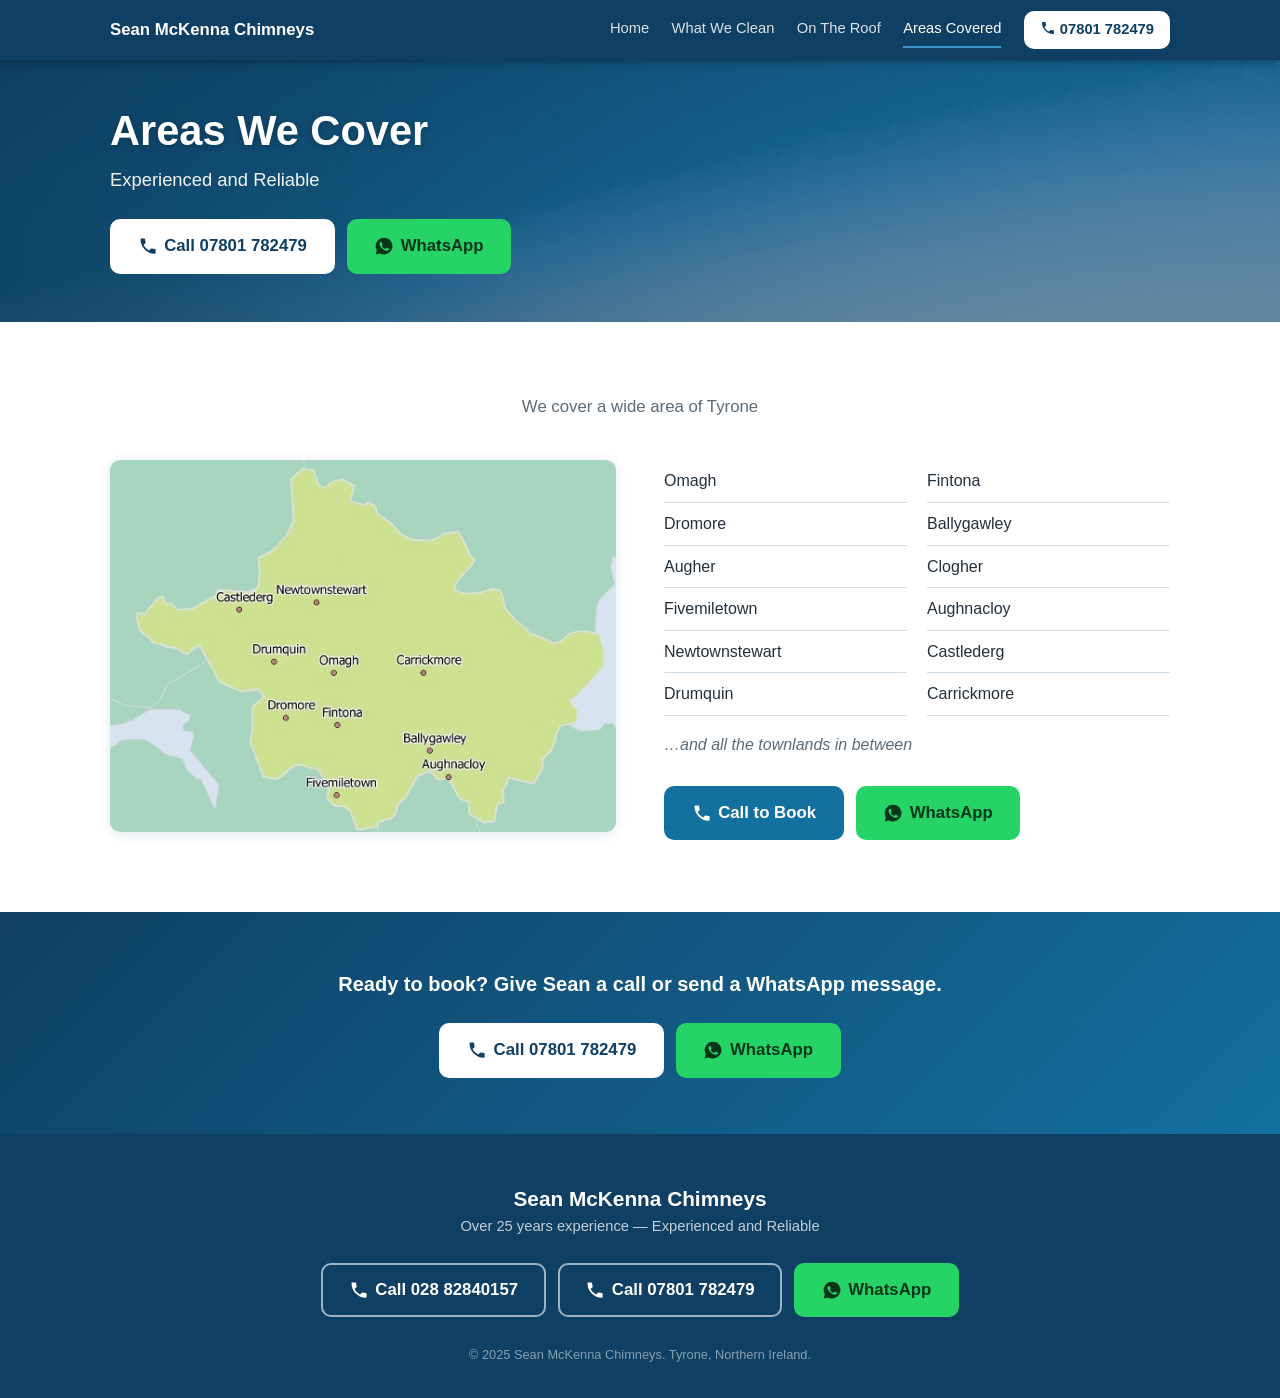
==== areasCovered.html @ 4c1b2ec4 "Redesign all pages in original blue scheme with mobile tap-to-call bar Co-Authored-By: Claude Sonnet" ====
<!DOCTYPE html>
<html lang="en">
<head>
  <meta charset="UTF-8">
  <meta name="viewport" content="width=device-width, initial-scale=1.0">
  <meta name="description" content="Chimney cleaning in Omagh, Fintona, Dromore, Ballygawley, Augher, Clogher and across Tyrone. Call 07801782479.">
  <title>Areas Covered | Sean McKenna Chimneys</title>

  <!-- GA4 — replace G-XXXXXXXXXX with your Measurement ID from analytics.google.com -->
  <script async src="https://www.googletagmanager.com/gtag/js?id=G-XXXXXXXXXX"></script>
  <script>
    window.dataLayer = window.dataLayer || [];
    function gtag(){dataLayer.push(arguments);}
    gtag('js', new Date());
    gtag('config', 'G-XXXXXXXXXX');
  </script>

  <link rel="stylesheet" href="css/style.css">
</head>
<body>

  <header class="site-header">
    <div class="container header-inner">
      <a class="brand" href="index.html">Sean McKenna Chimneys</a>
      <button class="nav-toggle" aria-label="Toggle navigation" aria-expanded="false" aria-controls="site-nav">
        <span></span><span></span><span></span>
      </button>
      <nav class="site-nav" id="site-nav" aria-label="Main navigation">
        <a href="index.html">Home</a>
        <a href="whatweclean.html">What We Clean</a>
        <a href="ontheroof.html">On The Roof</a>
        <a href="areasCovered.html" aria-current="page">Areas Covered</a>
        <a href="tel:07801782479" class="nav-cta"><svg width="16" height="16" style="vertical-align:-2px;fill:currentColor" viewBox="0 0 24 24" aria-hidden="true"><path d="M6.6 10.8a15.1 15.1 0 0 0 6.6 6.6l2.2-2.2a1 1 0 0 1 1-.25c1.1.37 2.3.57 3.6.57a1 1 0 0 1 1 1V20a1 1 0 0 1-1 1A17 17 0 0 1 3 4a1 1 0 0 1 1-1h3.5a1 1 0 0 1 1 1c0 1.25.2 2.45.57 3.58a1 1 0 0 1-.25 1z"/></svg> 07801 782479</a>
      </nav>
    </div>
  </header>

  <section class="hero page-hero">
    <div class="container hero-inner">
      <div>
        <h1>Areas We Cover</h1>
        <p class="hero-sub">Experienced and Reliable</p>
        <div class="cta-group"><a href="tel:07801782479" class="btn btn-call"><svg viewBox="0 0 24 24" aria-hidden="true"><path d="M6.6 10.8a15.1 15.1 0 0 0 6.6 6.6l2.2-2.2a1 1 0 0 1 1-.25c1.1.37 2.3.57 3.6.57a1 1 0 0 1 1 1V20a1 1 0 0 1-1 1A17 17 0 0 1 3 4a1 1 0 0 1 1-1h3.5a1 1 0 0 1 1 1c0 1.25.2 2.45.57 3.58a1 1 0 0 1-.25 1z"/></svg> Call 07801 782479</a><a href="https://wa.me/447801782479" class="btn btn-whatsapp"><svg viewBox="0 0 24 24" aria-hidden="true"><path d="M12 2a10 10 0 0 0-8.6 15.1L2 22l5-1.3A10 10 0 1 0 12 2zm5.8 14.2c-.25.7-1.4 1.3-1.95 1.35-.5.05-1.1.07-1.8-.12-.4-.13-.95-.3-1.6-.6-2.8-1.2-4.6-4-4.75-4.2-.13-.2-1.1-1.45-1.1-2.8s.7-2 .95-2.25c.25-.27.55-.33.73-.33h.5c.17 0 .4-.05.6.45.25.55.8 1.9.87 2.05.07.13.1.3 0 .5-.1.2-.15.32-.3.5s-.3.37-.43.5c-.15.15-.3.3-.13.6.17.3.75 1.25 1.6 2 1.1.98 2 1.28 2.3 1.43.3.15.47.12.65-.07.17-.2.75-.88.95-1.18.2-.3.4-.25.67-.15.27.1 1.7.8 2 .95.3.15.5.22.57.35.07.12.07.7-.18 1.4z"/></svg> WhatsApp</a></div>
      </div>
    </div>
  </section>


  <section class="section">
    <div class="container">
      <p class="section-sub">We cover a wide area of Tyrone</p>
      <div class="areas-layout">
        <img src="images/map.jpg" alt="Map showing areas covered in County Tyrone" class="areas-map" loading="lazy">
        <div>
          <ul class="areas-list">
            <li>Omagh</li>
            <li>Fintona</li>
            <li>Dromore</li>
            <li>Ballygawley</li>
            <li>Augher</li>
            <li>Clogher</li>
            <li>Fivemiletown</li>
            <li>Aughnacloy</li>
            <li>Newtownstewart</li>
            <li>Castlederg</li>
            <li>Drumquin</li>
            <li>Carrickmore</li>
          </ul>
          <p class="areas-more">&hellip;and all the townlands in between</p>
          <div class="cta-group"><a href="tel:07801782479" class="btn btn-blue"><svg viewBox="0 0 24 24" aria-hidden="true"><path d="M6.6 10.8a15.1 15.1 0 0 0 6.6 6.6l2.2-2.2a1 1 0 0 1 1-.25c1.1.37 2.3.57 3.6.57a1 1 0 0 1 1 1V20a1 1 0 0 1-1 1A17 17 0 0 1 3 4a1 1 0 0 1 1-1h3.5a1 1 0 0 1 1 1c0 1.25.2 2.45.57 3.58a1 1 0 0 1-.25 1z"/></svg> Call to Book</a><a href="https://wa.me/447801782479" class="btn btn-whatsapp"><svg viewBox="0 0 24 24" aria-hidden="true"><path d="M12 2a10 10 0 0 0-8.6 15.1L2 22l5-1.3A10 10 0 1 0 12 2zm5.8 14.2c-.25.7-1.4 1.3-1.95 1.35-.5.05-1.1.07-1.8-.12-.4-.13-.95-.3-1.6-.6-2.8-1.2-4.6-4-4.75-4.2-.13-.2-1.1-1.45-1.1-2.8s.7-2 .95-2.25c.25-.27.55-.33.73-.33h.5c.17 0 .4-.05.6.45.25.55.8 1.9.87 2.05.07.13.1.3 0 .5-.1.2-.15.32-.3.5s-.3.37-.43.5c-.15.15-.3.3-.13.6.17.3.75 1.25 1.6 2 1.1.98 2 1.28 2.3 1.43.3.15.47.12.65-.07.17-.2.75-.88.95-1.18.2-.3.4-.25.67-.15.27.1 1.7.8 2 .95.3.15.5.22.57.35.07.12.07.7-.18 1.4z"/></svg> WhatsApp</a></div>
        </div>
      </div>
    </div>
  </section>

  <section class="cta-band">
    <div class="container">
      <p>Ready to book? Give Sean a call or send a WhatsApp message.</p>
      <div class="cta-group cta-center"><a href="tel:07801782479" class="btn btn-call"><svg viewBox="0 0 24 24" aria-hidden="true"><path d="M6.6 10.8a15.1 15.1 0 0 0 6.6 6.6l2.2-2.2a1 1 0 0 1 1-.25c1.1.37 2.3.57 3.6.57a1 1 0 0 1 1 1V20a1 1 0 0 1-1 1A17 17 0 0 1 3 4a1 1 0 0 1 1-1h3.5a1 1 0 0 1 1 1c0 1.25.2 2.45.57 3.58a1 1 0 0 1-.25 1z"/></svg> Call 07801 782479</a><a href="https://wa.me/447801782479" class="btn btn-whatsapp"><svg viewBox="0 0 24 24" aria-hidden="true"><path d="M12 2a10 10 0 0 0-8.6 15.1L2 22l5-1.3A10 10 0 1 0 12 2zm5.8 14.2c-.25.7-1.4 1.3-1.95 1.35-.5.05-1.1.07-1.8-.12-.4-.13-.95-.3-1.6-.6-2.8-1.2-4.6-4-4.75-4.2-.13-.2-1.1-1.45-1.1-2.8s.7-2 .95-2.25c.25-.27.55-.33.73-.33h.5c.17 0 .4-.05.6.45.25.55.8 1.9.87 2.05.07.13.1.3 0 .5-.1.2-.15.32-.3.5s-.3.37-.43.5c-.15.15-.3.3-.13.6.17.3.75 1.25 1.6 2 1.1.98 2 1.28 2.3 1.43.3.15.47.12.65-.07.17-.2.75-.88.95-1.18.2-.3.4-.25.67-.15.27.1 1.7.8 2 .95.3.15.5.22.57.35.07.12.07.7-.18 1.4z"/></svg> WhatsApp</a></div>
    </div>
  </section>

  <footer class="site-footer">
    <div class="container">
      <p class="footer-brand">Sean McKenna Chimneys</p>
      <p class="footer-tagline">Over 25 years experience &mdash; Experienced and Reliable</p>
      <div class="cta-group cta-center">
        <a href="tel:02882840157" class="btn btn-outline"><svg viewBox="0 0 24 24" aria-hidden="true"><path d="M6.6 10.8a15.1 15.1 0 0 0 6.6 6.6l2.2-2.2a1 1 0 0 1 1-.25c1.1.37 2.3.57 3.6.57a1 1 0 0 1 1 1V20a1 1 0 0 1-1 1A17 17 0 0 1 3 4a1 1 0 0 1 1-1h3.5a1 1 0 0 1 1 1c0 1.25.2 2.45.57 3.58a1 1 0 0 1-.25 1z"/></svg> Call 028 82840157</a>
        <a href="tel:07801782479" class="btn btn-outline"><svg viewBox="0 0 24 24" aria-hidden="true"><path d="M6.6 10.8a15.1 15.1 0 0 0 6.6 6.6l2.2-2.2a1 1 0 0 1 1-.25c1.1.37 2.3.57 3.6.57a1 1 0 0 1 1 1V20a1 1 0 0 1-1 1A17 17 0 0 1 3 4a1 1 0 0 1 1-1h3.5a1 1 0 0 1 1 1c0 1.25.2 2.45.57 3.58a1 1 0 0 1-.25 1z"/></svg> Call 07801 782479</a>
        <a href="https://wa.me/447801782479" class="btn btn-whatsapp"><svg viewBox="0 0 24 24" aria-hidden="true"><path d="M12 2a10 10 0 0 0-8.6 15.1L2 22l5-1.3A10 10 0 1 0 12 2zm5.8 14.2c-.25.7-1.4 1.3-1.95 1.35-.5.05-1.1.07-1.8-.12-.4-.13-.95-.3-1.6-.6-2.8-1.2-4.6-4-4.75-4.2-.13-.2-1.1-1.45-1.1-2.8s.7-2 .95-2.25c.25-.27.55-.33.73-.33h.5c.17 0 .4-.05.6.45.25.55.8 1.9.87 2.05.07.13.1.3 0 .5-.1.2-.15.32-.3.5s-.3.37-.43.5c-.15.15-.3.3-.13.6.17.3.75 1.25 1.6 2 1.1.98 2 1.28 2.3 1.43.3.15.47.12.65-.07.17-.2.75-.88.95-1.18.2-.3.4-.25.67-.15.27.1 1.7.8 2 .95.3.15.5.22.57.35.07.12.07.7-.18 1.4z"/></svg> WhatsApp</a>
      </div>
      <p class="footer-copy">&copy; 2025 Sean McKenna Chimneys. Tyrone, Northern Ireland.</p>
    </div>
  </footer>

  <!-- Sticky tap-to-call bar (mobile only) -->
  <div class="call-bar">
    <a href="tel:07801782479" class="btn btn-call"><svg viewBox="0 0 24 24" aria-hidden="true"><path d="M6.6 10.8a15.1 15.1 0 0 0 6.6 6.6l2.2-2.2a1 1 0 0 1 1-.25c1.1.37 2.3.57 3.6.57a1 1 0 0 1 1 1V20a1 1 0 0 1-1 1A17 17 0 0 1 3 4a1 1 0 0 1 1-1h3.5a1 1 0 0 1 1 1c0 1.25.2 2.45.57 3.58a1 1 0 0 1-.25 1z"/></svg> Call Sean</a>
    <a href="https://wa.me/447801782479" class="btn btn-whatsapp"><svg viewBox="0 0 24 24" aria-hidden="true"><path d="M12 2a10 10 0 0 0-8.6 15.1L2 22l5-1.3A10 10 0 1 0 12 2zm5.8 14.2c-.25.7-1.4 1.3-1.95 1.35-.5.05-1.1.07-1.8-.12-.4-.13-.95-.3-1.6-.6-2.8-1.2-4.6-4-4.75-4.2-.13-.2-1.1-1.45-1.1-2.8s.7-2 .95-2.25c.25-.27.55-.33.73-.33h.5c.17 0 .4-.05.6.45.25.55.8 1.9.87 2.05.07.13.1.3 0 .5-.1.2-.15.32-.3.5s-.3.37-.43.5c-.15.15-.3.3-.13.6.17.3.75 1.25 1.6 2 1.1.98 2 1.28 2.3 1.43.3.15.47.12.65-.07.17-.2.75-.88.95-1.18.2-.3.4-.25.67-.15.27.1 1.7.8 2 .95.3.15.5.22.57.35.07.12.07.7-.18 1.4z"/></svg> WhatsApp</a>
  </div>

  <script>
    const toggle = document.querySelector('.nav-toggle');
    const nav = document.getElementById('site-nav');
    toggle.addEventListener('click', () => {
      const open = toggle.getAttribute('aria-expanded') === 'true';
      toggle.setAttribute('aria-expanded', String(!open));
      nav.classList.toggle('open');
    });
  </script>

</body>
</html>
---- css/style.css ----
/* ── Reset & tokens ─────────────────────────────────────────────────── */
*, *::before, *::after { box-sizing: border-box; margin: 0; padding: 0; }

:root {
  --blue-900: #0f3f63;   /* deep end of the original sky-blue gradient */
  --blue-700: #14709f;
  --blue-500: #3f94c9;
  --blue-100: #e6f1f8;
  --wa:       #25d366;
  --text:     #23303b;
  --muted:    #5b6b78;
  --white:    #fff;
  --radius:   10px;
  --max-w:    1100px;
  --shadow:   0 2px 12px rgba(15,63,99,0.12);
  --bar-h:    64px;      /* mobile sticky call bar */
}

html { scroll-behavior: smooth; }

body {
  font-family: -apple-system, BlinkMacSystemFont, 'Segoe UI', Roboto, sans-serif;
  color: var(--text);
  line-height: 1.6;
  background: var(--white);
}

img { display: block; width: 100%; height: auto; }
a   { color: inherit; }

.container { max-width: var(--max-w); margin: 0 auto; padding: 0 1.25rem; }

/* ── Header ─────────────────────────────────────────────────────────── */
.site-header {
  position: sticky;
  top: 0;
  z-index: 100;
  background: var(--blue-900);
  box-shadow: 0 2px 8px rgba(0,0,0,0.3);
}

.header-inner {
  display: flex;
  align-items: center;
  gap: 1rem;
  padding-top: 0.7rem;
  padding-bottom: 0.7rem;
}

.brand {
  flex: 1;
  font-size: 1.05rem;
  font-weight: 700;
  color: var(--white);
  text-decoration: none;
}

.site-nav { display: flex; align-items: center; gap: 1.4rem; }

.site-nav a {
  color: rgba(255,255,255,0.85);
  text-decoration: none;
  font-size: 0.92rem;
  padding: 0.3rem 0;
  border-bottom: 2px solid transparent;
}

.site-nav a:hover,
.site-nav a[aria-current="page"] { color: var(--white); border-bottom-color: var(--blue-500); }

.site-nav .nav-cta {
  background: var(--white);
  color: var(--blue-900);
  padding: 0.45rem 1rem;
  border-radius: var(--radius);
  border-bottom: 0;
  font-weight: 700;
  white-space: nowrap;
}

.site-nav .nav-cta:hover { color: var(--blue-900); opacity: 0.9; }

.nav-toggle {
  display: none;
  flex-direction: column;
  gap: 5px;
  background: none;
  border: none;
  cursor: pointer;
  padding: 10px;
}

.nav-toggle span {
  display: block;
  width: 24px;
  height: 2px;
  background: var(--white);
  border-radius: 2px;
}

/* ── Hero ────────────────────────────────────────────────────────────── */
.hero {
  background: linear-gradient(rgba(15,63,99,0.35), rgba(15,63,99,0.55)),
              url('../images/bluegradient-bg.jpg') center/cover no-repeat;
  background-color: var(--blue-700);
  color: var(--white);
  padding: 4.5rem 0;
}

.hero-inner {
  display: grid;
  grid-template-columns: 1.15fr 1fr;
  gap: 3rem;
  align-items: center;
}

.hero-eyebrow {
  font-size: 0.85rem;
  letter-spacing: 0.12em;
  text-transform: uppercase;
  opacity: 0.85;
  margin-bottom: 0.6rem;
}

.hero h1 {
  font-size: clamp(2.1rem, 6vw, 3.4rem);
  font-weight: 800;
  line-height: 1.1;
  margin-bottom: 0.7rem;
  text-shadow: 0 1px 6px rgba(0,0,0,0.25);
}

.hero-sub { font-size: 1.15rem; margin-bottom: 1.75rem; opacity: 0.95; }

.hero-photo img {
  border-radius: var(--radius);
  box-shadow: 0 10px 30px rgba(0,0,0,0.3);
  aspect-ratio: 4 / 3;
  object-fit: cover;
}

/* Smaller banner used on inner pages */
.page-hero { padding: 3rem 0; }
.page-hero .hero-inner { display: block; }
.page-hero h1 { font-size: clamp(1.9rem, 5vw, 2.6rem); }
.page-hero .hero-sub { margin-bottom: 1.5rem; }

/* ── Buttons ─────────────────────────────────────────────────────────── */
.cta-group { display: flex; flex-wrap: wrap; gap: 0.75rem; }
.cta-center { justify-content: center; }

.btn {
  display: inline-flex;
  align-items: center;
  justify-content: center;
  gap: 0.4rem;
  min-height: 52px;
  padding: 0.75rem 1.6rem;
  border-radius: var(--radius);
  font-size: 1.05rem;
  font-weight: 700;
  text-decoration: none;
  border: 2px solid transparent;
  white-space: nowrap;
  transition: transform 0.12s, opacity 0.18s;
}

.btn:hover  { opacity: 0.9; transform: translateY(-1px); }
.btn:active { transform: translateY(0); }

.btn-call     { background: var(--white);    color: var(--blue-900); }
.btn-blue     { background: var(--blue-700); color: var(--white); }
.btn-whatsapp { background: var(--wa);       color: #06361a; }
.btn-outline  { border-color: rgba(255,255,255,0.6); color: var(--white); }

.btn svg { width: 1.2em; height: 1.2em; flex: none; fill: currentColor; }

.phone-note { margin-top: 1rem; font-size: 0.95rem; opacity: 0.9; }
.phone-note a { font-weight: 600; }

/* ── Sections ────────────────────────────────────────────────────────── */
.section     { padding: 4.5rem 0; }
.section-alt { background: var(--blue-100); }

.section h2 {
  font-size: clamp(1.6rem, 4vw, 2.2rem);
  color: var(--blue-900);
  text-align: center;
  margin-bottom: 0.4rem;
}

.section-sub {
  text-align: center;
  color: var(--muted);
  margin-bottom: 2.5rem;
  font-size: 1.05rem;
}

.section h2.group-title {
  text-align: left;
  font-size: 1.3rem;
  color: var(--blue-900);
  margin: 2.5rem 0 1rem;
  padding-bottom: 0.4rem;
  border-bottom: 2px solid var(--blue-500);
}

.section h2.group-title:first-child { margin-top: 0; }

/* ── Cards ───────────────────────────────────────────────────────────── */
.grid-3 {
  display: grid;
  grid-template-columns: repeat(auto-fit, minmax(260px, 1fr));
  gap: 1.5rem;
}

.card {
  background: var(--white);
  border-radius: var(--radius);
  overflow: hidden;
  box-shadow: var(--shadow);
}

.card img { height: 220px; object-fit: cover; }
.card-body { padding: 1rem 1.1rem 1.2rem; }
.card-body h3 { font-size: 1.1rem; color: var(--blue-900); margin-bottom: 0.25rem; }
.card-body p  { font-size: 0.95rem; color: var(--muted); }

.more-link {
  display: block;
  text-align: center;
  margin-top: 2rem;
  font-weight: 700;
  color: var(--blue-700);
}

/* ── Trust strip ─────────────────────────────────────────────────────── */
.trust {
  background: var(--blue-900);
  color: var(--white);
  padding: 1.1rem 0;
}

.trust ul {
  list-style: none;
  display: flex;
  flex-wrap: wrap;
  justify-content: center;
  gap: 0.4rem 2rem;
  font-weight: 600;
}

.trust li::before { content: "\2713\00a0"; color: var(--blue-500); }

/* ── CTA band ────────────────────────────────────────────────────────── */
.cta-band {
  background: linear-gradient(135deg, var(--blue-900), var(--blue-700));
  color: var(--white);
  text-align: center;
  padding: 3.5rem 0;
}

.cta-band p { font-size: 1.25rem; font-weight: 600; margin-bottom: 1.4rem; }

/* ── Areas ───────────────────────────────────────────────────────────── */
.areas-layout {
  display: grid;
  grid-template-columns: 1fr 1fr;
  gap: 3rem;
  align-items: start;
}

.areas-map { border-radius: var(--radius); box-shadow: var(--shadow); }

.areas-list {
  list-style: none;
  display: grid;
  grid-template-columns: 1fr 1fr;
  gap: 0 1.25rem;
  margin-bottom: 1rem;
}

.areas-list li { padding: 0.5rem 0; border-bottom: 1px solid #cfdde8; }

.areas-more { font-style: italic; color: var(--muted); margin-bottom: 1.75rem; }

/* ── Footer ──────────────────────────────────────────────────────────── */
.site-footer {
  background: var(--blue-900);
  color: var(--white);
  text-align: center;
  padding: 3rem 0 2rem;
}

.footer-brand   { font-size: 1.3rem; font-weight: 700; }
.footer-tagline { opacity: 0.75; font-size: 0.92rem; margin-bottom: 1.5rem; }
.footer-copy    { margin-top: 1.75rem; opacity: 0.5; font-size: 0.8rem; }

/* ── Mobile sticky call bar ──────────────────────────────────────────── */
.call-bar { display: none; }

@media (max-width: 720px) {
  body { padding-bottom: var(--bar-h); }

  .call-bar {
    display: flex;
    position: fixed;
    left: 0; right: 0; bottom: 0;
    z-index: 200;
    height: var(--bar-h);
    background: var(--blue-900);
    box-shadow: 0 -2px 10px rgba(0,0,0,0.3);
    padding: 0.5rem;
    gap: 0.5rem;
  }

  .call-bar .btn { flex: 1; min-height: 0; padding: 0; font-size: 1.05rem; }
  .call-bar .btn-whatsapp { flex: 0 0 38%; }

  .nav-toggle { display: flex; }

  .site-nav {
    display: none;
    position: absolute;
    top: 100%;
    left: 0; right: 0;
    background: var(--blue-900);
    flex-direction: column;
    align-items: stretch;
    gap: 0;
    padding: 0.25rem 1.25rem 1rem;
    box-shadow: 0 6px 16px rgba(0,0,0,0.3);
  }

  .site-nav.open { display: flex; }

  .site-nav a {
    padding: 0.9rem 0;
    border-bottom: 1px solid rgba(255,255,255,0.1);
    font-size: 1.05rem;
  }

  .site-nav .nav-cta { margin-top: 0.75rem; text-align: center; border-radius: var(--radius); }

  .hero { padding: 2.5rem 0 3rem; }
  .hero-inner { grid-template-columns: 1fr; gap: 2rem; }
  .hero-photo { order: -1; }
  .hero-photo img { aspect-ratio: 16 / 10; }
  .hero .cta-group .btn { flex: 1 1 100%; }

  .section { padding: 3rem 0; }
  .areas-layout { grid-template-columns: 1fr; gap: 2rem; }
  .cta-group .btn { flex: 1 1 100%; }
  .card img { height: 200px; }
}

@media (prefers-reduced-motion: reduce) {
  html { scroll-behavior: auto; }
  .btn { transition: none; }
}
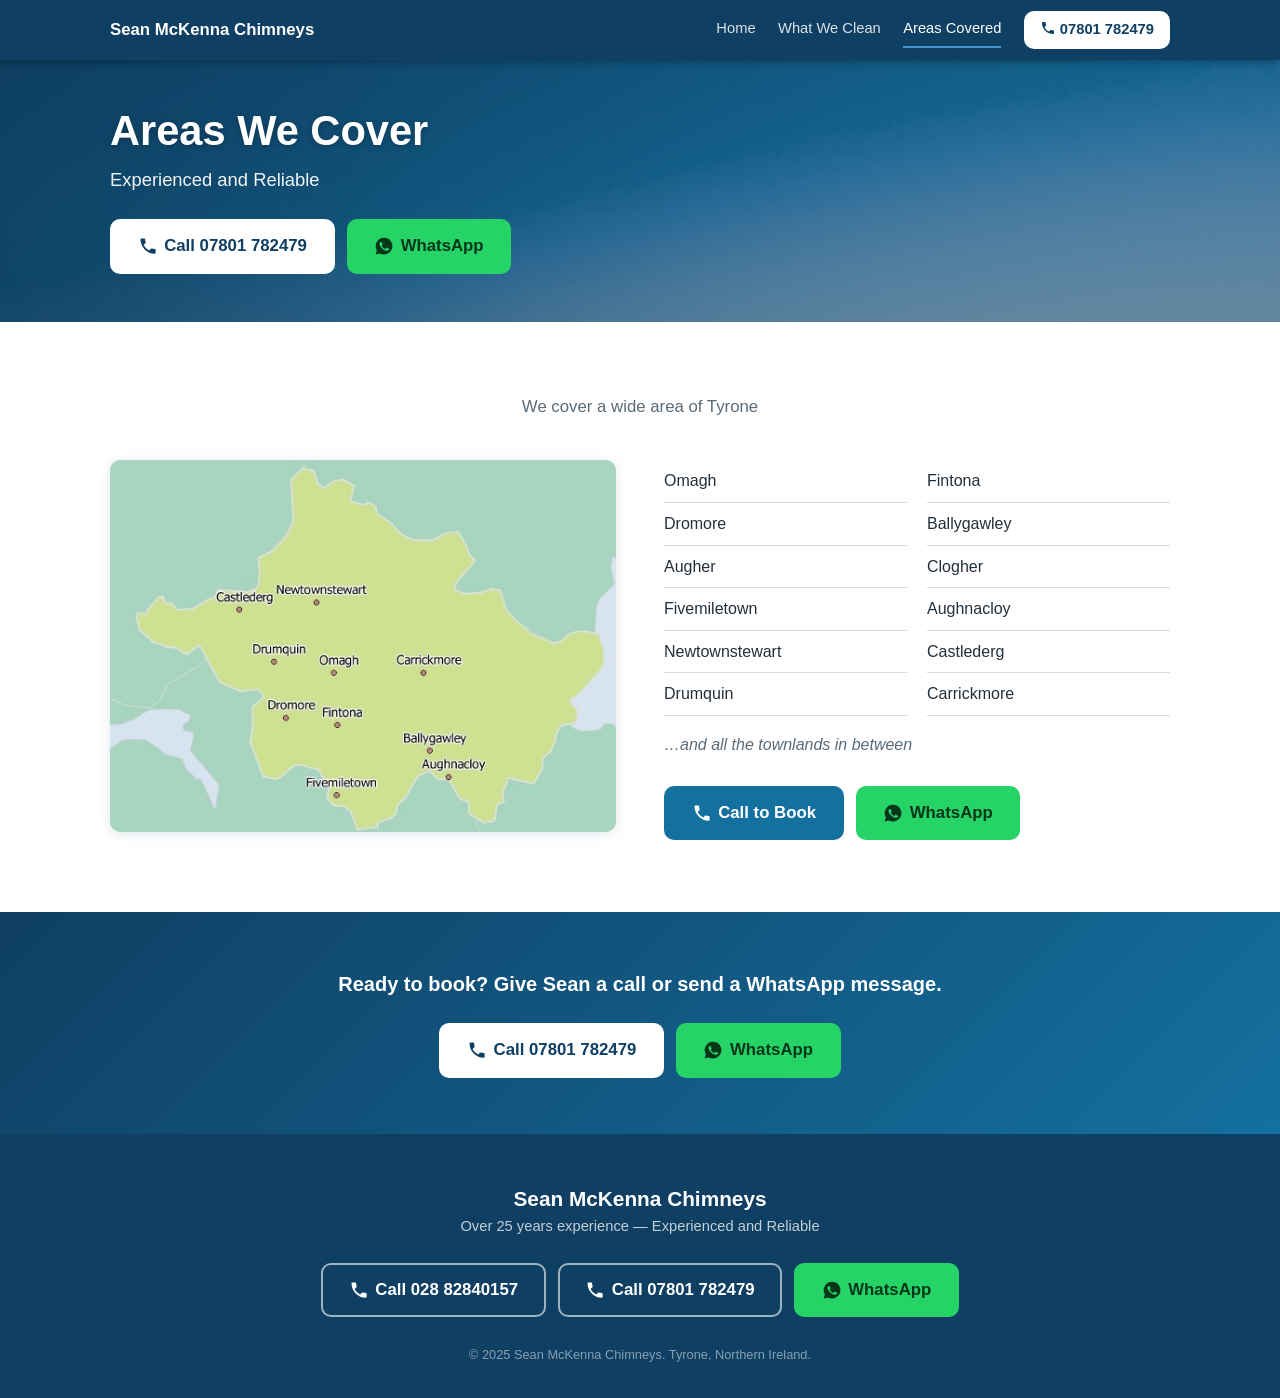
==== commit 6eccd44f: "Remove On The Roof page and its links Co-Authored-By: Claude Sonnet 5.5 <noreply@anthropic.com>" ====
--- a/areasCovered.html
+++ b/areasCovered.html
@@ -28,7 +28,6 @@
       <nav class="site-nav" id="site-nav" aria-label="Main navigation">
         <a href="index.html">Home</a>
         <a href="whatweclean.html">What We Clean</a>
-        <a href="ontheroof.html">On The Roof</a>
         <a href="areasCovered.html" aria-current="page">Areas Covered</a>
         <a href="tel:07801782479" class="nav-cta"><svg width="16" height="16" style="vertical-align:-2px;fill:currentColor" viewBox="0 0 24 24" aria-hidden="true"><path d="M6.6 10.8a15.1 15.1 0 0 0 6.6 6.6l2.2-2.2a1 1 0 0 1 1-.25c1.1.37 2.3.57 3.6.57a1 1 0 0 1 1 1V20a1 1 0 0 1-1 1A17 17 0 0 1 3 4a1 1 0 0 1 1-1h3.5a1 1 0 0 1 1 1c0 1.25.2 2.45.57 3.58a1 1 0 0 1-.25 1z"/></svg> 07801 782479</a>
       </nav>
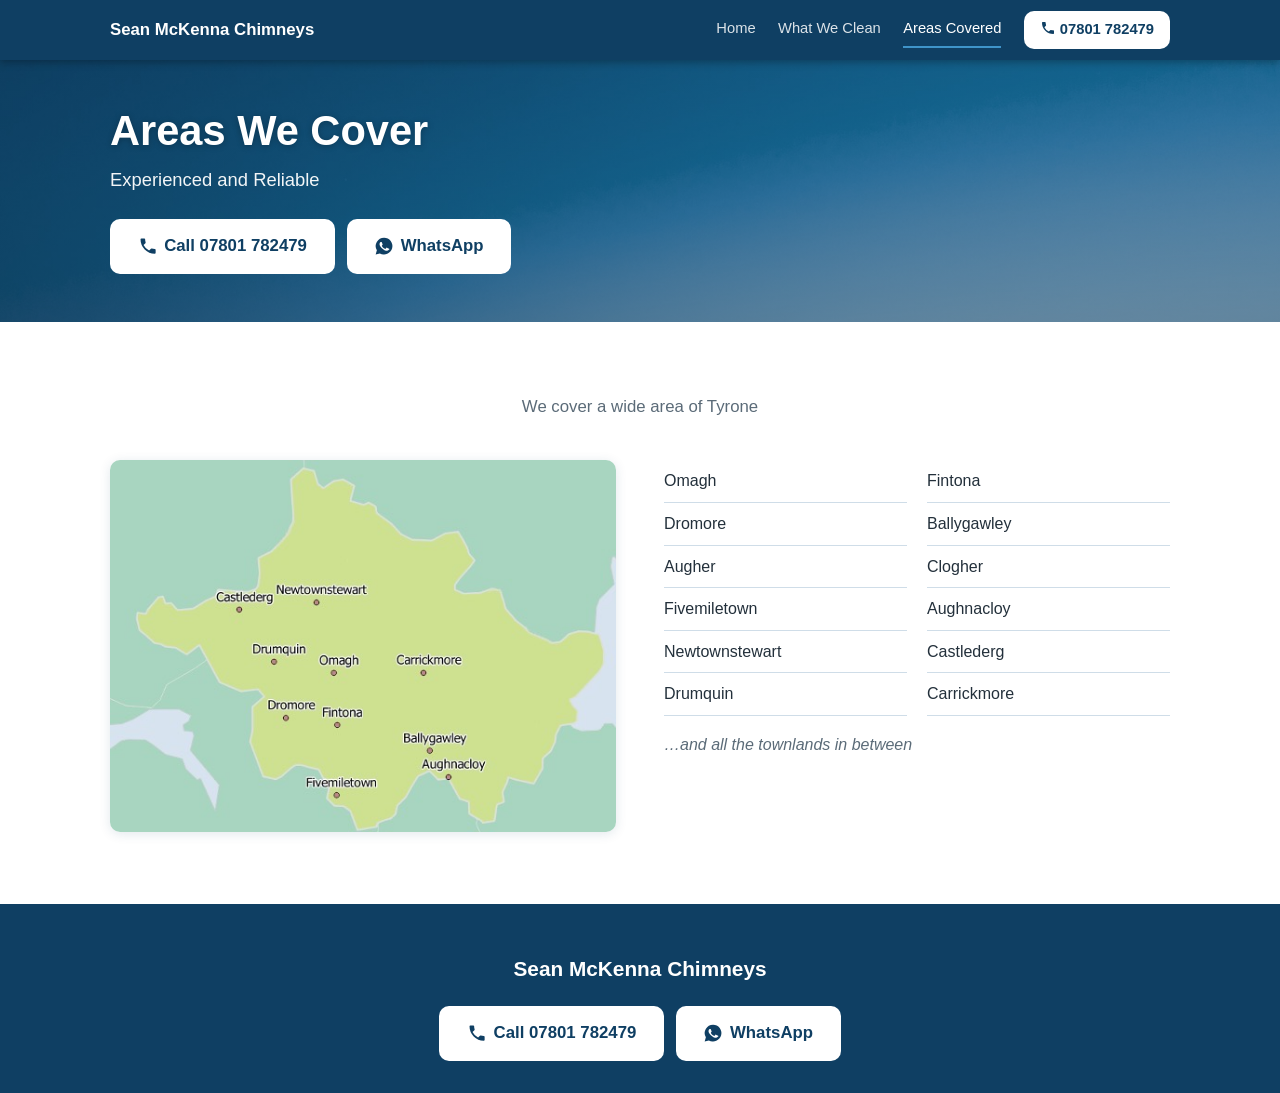
==== commit 182c39a3: "Polish redesign: compact mobile cards, uncropped images, simplified footer and CTAs Co-Authored-By: " ====
--- a/areasCovered.html
+++ b/areasCovered.html
@@ -66,37 +66,20 @@
             <li>Carrickmore</li>
           </ul>
           <p class="areas-more">&hellip;and all the townlands in between</p>
-          <div class="cta-group"><a href="tel:07801782479" class="btn btn-blue"><svg viewBox="0 0 24 24" aria-hidden="true"><path d="M6.6 10.8a15.1 15.1 0 0 0 6.6 6.6l2.2-2.2a1 1 0 0 1 1-.25c1.1.37 2.3.57 3.6.57a1 1 0 0 1 1 1V20a1 1 0 0 1-1 1A17 17 0 0 1 3 4a1 1 0 0 1 1-1h3.5a1 1 0 0 1 1 1c0 1.25.2 2.45.57 3.58a1 1 0 0 1-.25 1z"/></svg> Call to Book</a><a href="https://wa.me/447801782479" class="btn btn-whatsapp"><svg viewBox="0 0 24 24" aria-hidden="true"><path d="M12 2a10 10 0 0 0-8.6 15.1L2 22l5-1.3A10 10 0 1 0 12 2zm5.8 14.2c-.25.7-1.4 1.3-1.95 1.35-.5.05-1.1.07-1.8-.12-.4-.13-.95-.3-1.6-.6-2.8-1.2-4.6-4-4.75-4.2-.13-.2-1.1-1.45-1.1-2.8s.7-2 .95-2.25c.25-.27.55-.33.73-.33h.5c.17 0 .4-.05.6.45.25.55.8 1.9.87 2.05.07.13.1.3 0 .5-.1.2-.15.32-.3.5s-.3.37-.43.5c-.15.15-.3.3-.13.6.17.3.75 1.25 1.6 2 1.1.98 2 1.28 2.3 1.43.3.15.47.12.65-.07.17-.2.75-.88.95-1.18.2-.3.4-.25.67-.15.27.1 1.7.8 2 .95.3.15.5.22.57.35.07.12.07.7-.18 1.4z"/></svg> WhatsApp</a></div>
         </div>
       </div>
-    </div>
-  </section>
-
-  <section class="cta-band">
-    <div class="container">
-      <p>Ready to book? Give Sean a call or send a WhatsApp message.</p>
-      <div class="cta-group cta-center"><a href="tel:07801782479" class="btn btn-call"><svg viewBox="0 0 24 24" aria-hidden="true"><path d="M6.6 10.8a15.1 15.1 0 0 0 6.6 6.6l2.2-2.2a1 1 0 0 1 1-.25c1.1.37 2.3.57 3.6.57a1 1 0 0 1 1 1V20a1 1 0 0 1-1 1A17 17 0 0 1 3 4a1 1 0 0 1 1-1h3.5a1 1 0 0 1 1 1c0 1.25.2 2.45.57 3.58a1 1 0 0 1-.25 1z"/></svg> Call 07801 782479</a><a href="https://wa.me/447801782479" class="btn btn-whatsapp"><svg viewBox="0 0 24 24" aria-hidden="true"><path d="M12 2a10 10 0 0 0-8.6 15.1L2 22l5-1.3A10 10 0 1 0 12 2zm5.8 14.2c-.25.7-1.4 1.3-1.95 1.35-.5.05-1.1.07-1.8-.12-.4-.13-.95-.3-1.6-.6-2.8-1.2-4.6-4-4.75-4.2-.13-.2-1.1-1.45-1.1-2.8s.7-2 .95-2.25c.25-.27.55-.33.73-.33h.5c.17 0 .4-.05.6.45.25.55.8 1.9.87 2.05.07.13.1.3 0 .5-.1.2-.15.32-.3.5s-.3.37-.43.5c-.15.15-.3.3-.13.6.17.3.75 1.25 1.6 2 1.1.98 2 1.28 2.3 1.43.3.15.47.12.65-.07.17-.2.75-.88.95-1.18.2-.3.4-.25.67-.15.27.1 1.7.8 2 .95.3.15.5.22.57.35.07.12.07.7-.18 1.4z"/></svg> WhatsApp</a></div>
     </div>
   </section>
 
   <footer class="site-footer">
     <div class="container">
       <p class="footer-brand">Sean McKenna Chimneys</p>
-      <p class="footer-tagline">Over 25 years experience &mdash; Experienced and Reliable</p>
       <div class="cta-group cta-center">
-        <a href="tel:02882840157" class="btn btn-outline"><svg viewBox="0 0 24 24" aria-hidden="true"><path d="M6.6 10.8a15.1 15.1 0 0 0 6.6 6.6l2.2-2.2a1 1 0 0 1 1-.25c1.1.37 2.3.57 3.6.57a1 1 0 0 1 1 1V20a1 1 0 0 1-1 1A17 17 0 0 1 3 4a1 1 0 0 1 1-1h3.5a1 1 0 0 1 1 1c0 1.25.2 2.45.57 3.58a1 1 0 0 1-.25 1z"/></svg> Call 028 82840157</a>
-        <a href="tel:07801782479" class="btn btn-outline"><svg viewBox="0 0 24 24" aria-hidden="true"><path d="M6.6 10.8a15.1 15.1 0 0 0 6.6 6.6l2.2-2.2a1 1 0 0 1 1-.25c1.1.37 2.3.57 3.6.57a1 1 0 0 1 1 1V20a1 1 0 0 1-1 1A17 17 0 0 1 3 4a1 1 0 0 1 1-1h3.5a1 1 0 0 1 1 1c0 1.25.2 2.45.57 3.58a1 1 0 0 1-.25 1z"/></svg> Call 07801 782479</a>
+        <a href="tel:07801782479" class="btn btn-call"><svg viewBox="0 0 24 24" aria-hidden="true"><path d="M6.6 10.8a15.1 15.1 0 0 0 6.6 6.6l2.2-2.2a1 1 0 0 1 1-.25c1.1.37 2.3.57 3.6.57a1 1 0 0 1 1 1V20a1 1 0 0 1-1 1A17 17 0 0 1 3 4a1 1 0 0 1 1-1h3.5a1 1 0 0 1 1 1c0 1.25.2 2.45.57 3.58a1 1 0 0 1-.25 1z"/></svg> Call 07801 782479</a>
         <a href="https://wa.me/447801782479" class="btn btn-whatsapp"><svg viewBox="0 0 24 24" aria-hidden="true"><path d="M12 2a10 10 0 0 0-8.6 15.1L2 22l5-1.3A10 10 0 1 0 12 2zm5.8 14.2c-.25.7-1.4 1.3-1.95 1.35-.5.05-1.1.07-1.8-.12-.4-.13-.95-.3-1.6-.6-2.8-1.2-4.6-4-4.75-4.2-.13-.2-1.1-1.45-1.1-2.8s.7-2 .95-2.25c.25-.27.55-.33.73-.33h.5c.17 0 .4-.05.6.45.25.55.8 1.9.87 2.05.07.13.1.3 0 .5-.1.2-.15.32-.3.5s-.3.37-.43.5c-.15.15-.3.3-.13.6.17.3.75 1.25 1.6 2 1.1.98 2 1.28 2.3 1.43.3.15.47.12.65-.07.17-.2.75-.88.95-1.18.2-.3.4-.25.67-.15.27.1 1.7.8 2 .95.3.15.5.22.57.35.07.12.07.7-.18 1.4z"/></svg> WhatsApp</a>
       </div>
-      <p class="footer-copy">&copy; 2025 Sean McKenna Chimneys. Tyrone, Northern Ireland.</p>
     </div>
   </footer>
-
-  <!-- Sticky tap-to-call bar (mobile only) -->
-  <div class="call-bar">
-    <a href="tel:07801782479" class="btn btn-call"><svg viewBox="0 0 24 24" aria-hidden="true"><path d="M6.6 10.8a15.1 15.1 0 0 0 6.6 6.6l2.2-2.2a1 1 0 0 1 1-.25c1.1.37 2.3.57 3.6.57a1 1 0 0 1 1 1V20a1 1 0 0 1-1 1A17 17 0 0 1 3 4a1 1 0 0 1 1-1h3.5a1 1 0 0 1 1 1c0 1.25.2 2.45.57 3.58a1 1 0 0 1-.25 1z"/></svg> Call Sean</a>
-    <a href="https://wa.me/447801782479" class="btn btn-whatsapp"><svg viewBox="0 0 24 24" aria-hidden="true"><path d="M12 2a10 10 0 0 0-8.6 15.1L2 22l5-1.3A10 10 0 1 0 12 2zm5.8 14.2c-.25.7-1.4 1.3-1.95 1.35-.5.05-1.1.07-1.8-.12-.4-.13-.95-.3-1.6-.6-2.8-1.2-4.6-4-4.75-4.2-.13-.2-1.1-1.45-1.1-2.8s.7-2 .95-2.25c.25-.27.55-.33.73-.33h.5c.17 0 .4-.05.6.45.25.55.8 1.9.87 2.05.07.13.1.3 0 .5-.1.2-.15.32-.3.5s-.3.37-.43.5c-.15.15-.3.3-.13.6.17.3.75 1.25 1.6 2 1.1.98 2 1.28 2.3 1.43.3.15.47.12.65-.07.17-.2.75-.88.95-1.18.2-.3.4-.25.67-.15.27.1 1.7.8 2 .95.3.15.5.22.57.35.07.12.07.7-.18 1.4z"/></svg> WhatsApp</a>
-  </div>
 
   <script>
     const toggle = document.querySelector('.nav-toggle');
--- a/css/style.css
+++ b/css/style.css
@@ -13,7 +13,6 @@
   --radius:   10px;
   --max-w:    1100px;
   --shadow:   0 2px 12px rgba(15,63,99,0.12);
-  --bar-h:    64px;      /* mobile sticky call bar */
 }
 
 html { scroll-behavior: smooth; }
@@ -170,8 +169,8 @@
 
 .btn-call     { background: var(--white);    color: var(--blue-900); }
 .btn-blue     { background: var(--blue-700); color: var(--white); }
-.btn-whatsapp { background: var(--wa);       color: #06361a; }
-.btn-outline  { border-color: rgba(255,255,255,0.6); color: var(--white); }
+.btn-whatsapp { background: var(--white);    color: var(--blue-900); }
+.btn-whatsapp svg { fill: var(--wa); }
 
 .btn svg { width: 1.2em; height: 1.2em; flex: none; fill: currentColor; }
 
@@ -210,7 +209,7 @@
 /* ── Cards ───────────────────────────────────────────────────────────── */
 .grid-3 {
   display: grid;
-  grid-template-columns: repeat(auto-fit, minmax(260px, 1fr));
+  grid-template-columns: repeat(3, 1fr);
   gap: 1.5rem;
 }
 
@@ -221,7 +220,7 @@
   box-shadow: var(--shadow);
 }
 
-.card img { height: 220px; object-fit: cover; }
+.card img { aspect-ratio: 1 / 1; object-fit: cover; }
 .card-body { padding: 1rem 1.1rem 1.2rem; }
 .card-body h3 { font-size: 1.1rem; color: var(--blue-900); margin-bottom: 0.25rem; }
 .card-body p  { font-size: 0.95rem; color: var(--muted); }
@@ -234,34 +233,6 @@
   color: var(--blue-700);
 }
 
-/* ── Trust strip ─────────────────────────────────────────────────────── */
-.trust {
-  background: var(--blue-900);
-  color: var(--white);
-  padding: 1.1rem 0;
-}
-
-.trust ul {
-  list-style: none;
-  display: flex;
-  flex-wrap: wrap;
-  justify-content: center;
-  gap: 0.4rem 2rem;
-  font-weight: 600;
-}
-
-.trust li::before { content: "\2713\00a0"; color: var(--blue-500); }
-
-/* ── CTA band ────────────────────────────────────────────────────────── */
-.cta-band {
-  background: linear-gradient(135deg, var(--blue-900), var(--blue-700));
-  color: var(--white);
-  text-align: center;
-  padding: 3.5rem 0;
-}
-
-.cta-band p { font-size: 1.25rem; font-weight: 600; margin-bottom: 1.4rem; }
-
 /* ── Areas ───────────────────────────────────────────────────────────── */
 .areas-layout {
   display: grid;
@@ -292,31 +263,10 @@
   padding: 3rem 0 2rem;
 }
 
-.footer-brand   { font-size: 1.3rem; font-weight: 700; }
-.footer-tagline { opacity: 0.75; font-size: 0.92rem; margin-bottom: 1.5rem; }
-.footer-copy    { margin-top: 1.75rem; opacity: 0.5; font-size: 0.8rem; }
-
-/* ── Mobile sticky call bar ──────────────────────────────────────────── */
-.call-bar { display: none; }
-
+.footer-brand { font-size: 1.3rem; font-weight: 700; margin-bottom: 1.25rem; }
+
+/* ── Mobile ──────────────────────────────────────────────────────────── */
 @media (max-width: 720px) {
-  body { padding-bottom: var(--bar-h); }
-
-  .call-bar {
-    display: flex;
-    position: fixed;
-    left: 0; right: 0; bottom: 0;
-    z-index: 200;
-    height: var(--bar-h);
-    background: var(--blue-900);
-    box-shadow: 0 -2px 10px rgba(0,0,0,0.3);
-    padding: 0.5rem;
-    gap: 0.5rem;
-  }
-
-  .call-bar .btn { flex: 1; min-height: 0; padding: 0; font-size: 1.05rem; }
-  .call-bar .btn-whatsapp { flex: 0 0 38%; }
-
   .nav-toggle { display: flex; }
 
   .site-nav {
@@ -344,14 +294,24 @@
 
   .hero { padding: 2.5rem 0 3rem; }
   .hero-inner { grid-template-columns: 1fr; gap: 2rem; }
-  .hero-photo { order: -1; }
-  .hero-photo img { aspect-ratio: 16 / 10; }
+  .hero-photo img { aspect-ratio: 1 / 1; max-width: 240px; margin: 0 auto; }
   .hero .cta-group .btn { flex: 1 1 100%; }
 
   .section { padding: 3rem 0; }
   .areas-layout { grid-template-columns: 1fr; gap: 2rem; }
   .cta-group .btn { flex: 1 1 100%; }
-  .card img { height: 200px; }
+}
+
+@media (max-width: 600px) {
+  .grid-3 { grid-template-columns: 1fr; }
+
+  /* Photo-only galleries stay three across as thumbnails */
+  .grid-gallery { grid-template-columns: repeat(3, 1fr); gap: 0.5rem; }
+
+  /* Compact thumbnail + title cards on phones */
+  .card-row { display: flex; align-items: center; gap: 1rem; }
+  .card-row img { width: 110px; flex: none; }
+  .card-row .card-body { padding: 0.5rem 1rem 0.5rem 0; }
 }
 
 @media (prefers-reduced-motion: reduce) {
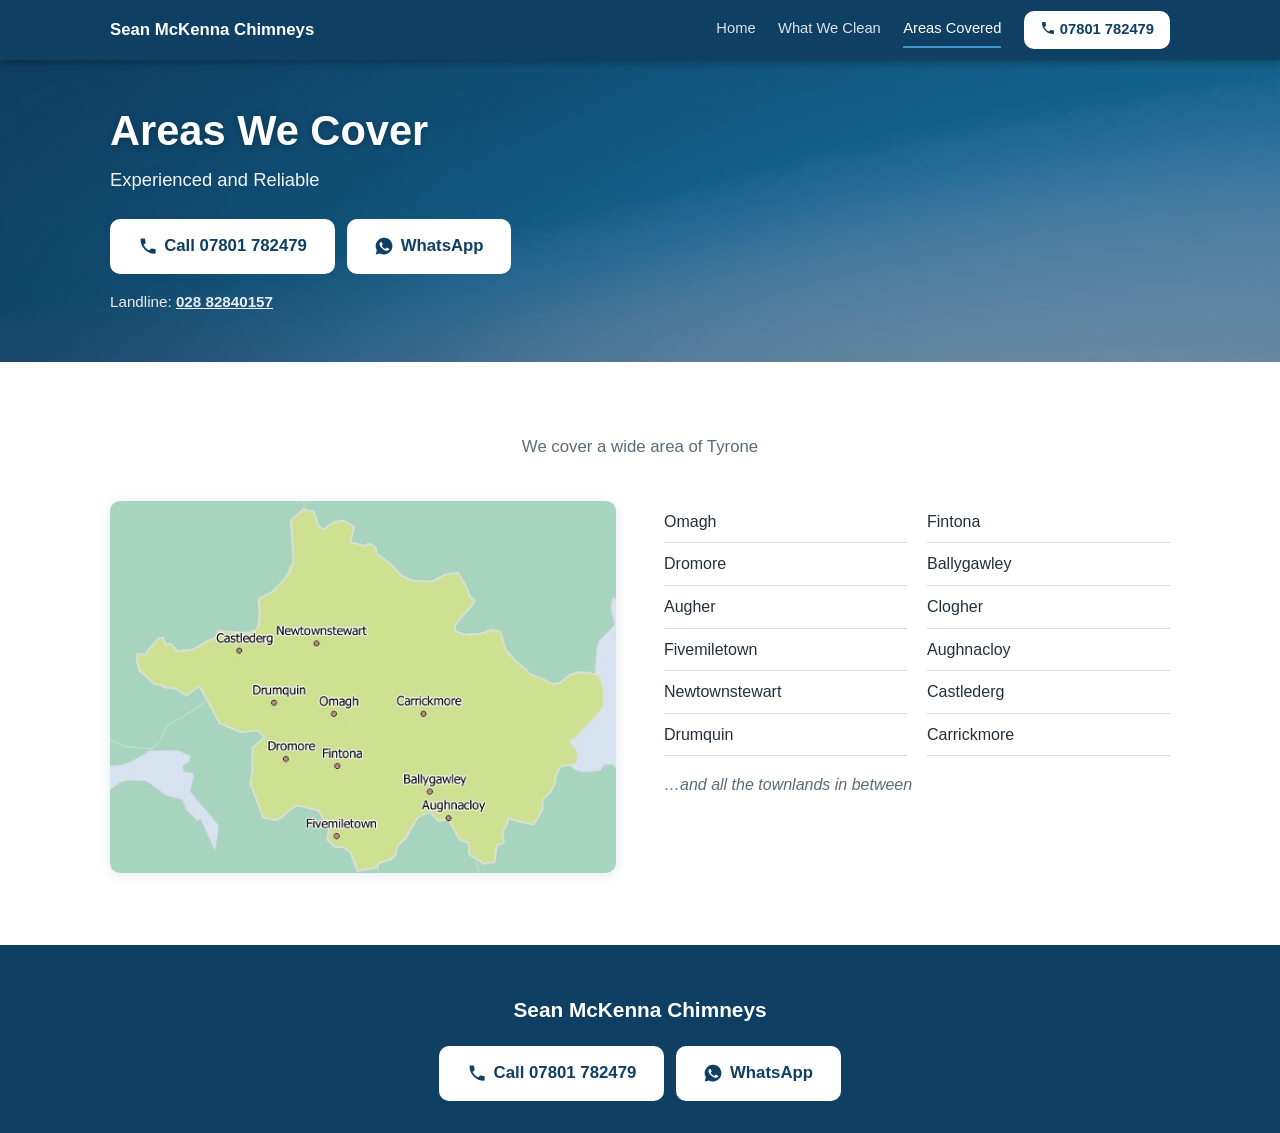
==== commit 3cee05b6: "Add landline number to What We Clean and Areas Covered banners Co-Authored-By: Claude Sonnet 5.5 <no" ====
--- a/areasCovered.html
+++ b/areasCovered.html
@@ -40,6 +40,7 @@
         <h1>Areas We Cover</h1>
         <p class="hero-sub">Experienced and Reliable</p>
         <div class="cta-group"><a href="tel:07801782479" class="btn btn-call"><svg viewBox="0 0 24 24" aria-hidden="true"><path d="M6.6 10.8a15.1 15.1 0 0 0 6.6 6.6l2.2-2.2a1 1 0 0 1 1-.25c1.1.37 2.3.57 3.6.57a1 1 0 0 1 1 1V20a1 1 0 0 1-1 1A17 17 0 0 1 3 4a1 1 0 0 1 1-1h3.5a1 1 0 0 1 1 1c0 1.25.2 2.45.57 3.58a1 1 0 0 1-.25 1z"/></svg> Call 07801 782479</a><a href="https://wa.me/447801782479" class="btn btn-whatsapp"><svg viewBox="0 0 24 24" aria-hidden="true"><path d="M12 2a10 10 0 0 0-8.6 15.1L2 22l5-1.3A10 10 0 1 0 12 2zm5.8 14.2c-.25.7-1.4 1.3-1.95 1.35-.5.05-1.1.07-1.8-.12-.4-.13-.95-.3-1.6-.6-2.8-1.2-4.6-4-4.75-4.2-.13-.2-1.1-1.45-1.1-2.8s.7-2 .95-2.25c.25-.27.55-.33.73-.33h.5c.17 0 .4-.05.6.45.25.55.8 1.9.87 2.05.07.13.1.3 0 .5-.1.2-.15.32-.3.5s-.3.37-.43.5c-.15.15-.3.3-.13.6.17.3.75 1.25 1.6 2 1.1.98 2 1.28 2.3 1.43.3.15.47.12.65-.07.17-.2.75-.88.95-1.18.2-.3.4-.25.67-.15.27.1 1.7.8 2 .95.3.15.5.22.57.35.07.12.07.7-.18 1.4z"/></svg> WhatsApp</a></div>
+        <p class="phone-note">Landline: <a href="tel:02882840157">028 82840157</a></p>
       </div>
     </div>
   </section>
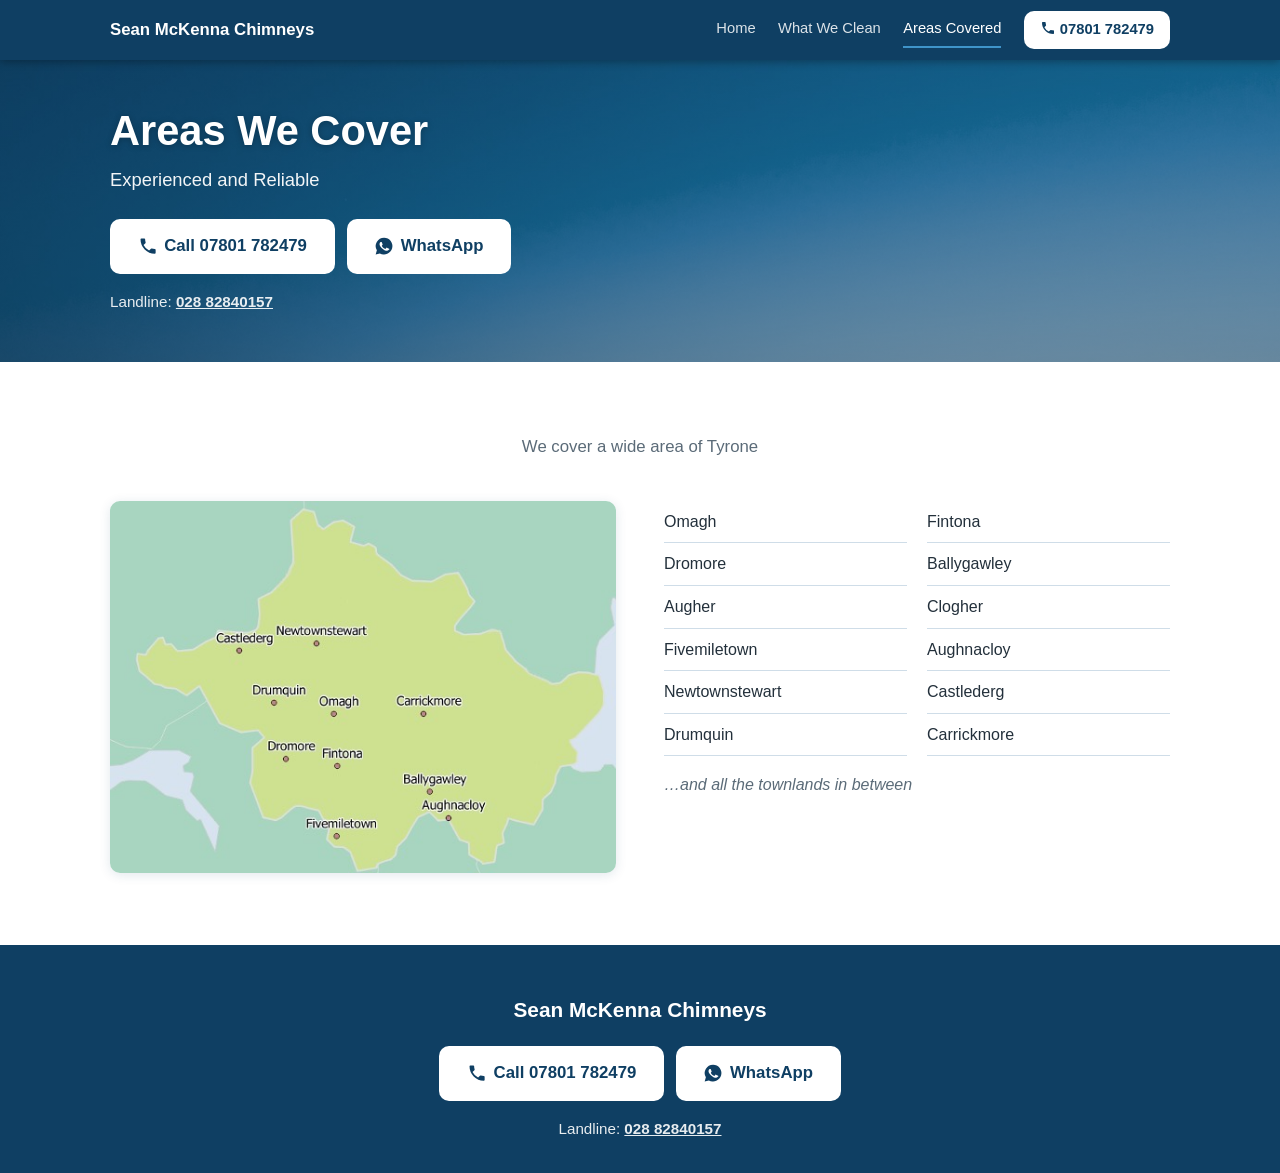
==== commit 71378430: "Add landline number to footers Co-Authored-By: Claude Sonnet 5.5 <noreply@anthropic.com>" ====
--- a/areasCovered.html
+++ b/areasCovered.html
@@ -79,6 +79,7 @@
         <a href="tel:07801782479" class="btn btn-call"><svg viewBox="0 0 24 24" aria-hidden="true"><path d="M6.6 10.8a15.1 15.1 0 0 0 6.6 6.6l2.2-2.2a1 1 0 0 1 1-.25c1.1.37 2.3.57 3.6.57a1 1 0 0 1 1 1V20a1 1 0 0 1-1 1A17 17 0 0 1 3 4a1 1 0 0 1 1-1h3.5a1 1 0 0 1 1 1c0 1.25.2 2.45.57 3.58a1 1 0 0 1-.25 1z"/></svg> Call 07801 782479</a>
         <a href="https://wa.me/447801782479" class="btn btn-whatsapp"><svg viewBox="0 0 24 24" aria-hidden="true"><path d="M12 2a10 10 0 0 0-8.6 15.1L2 22l5-1.3A10 10 0 1 0 12 2zm5.8 14.2c-.25.7-1.4 1.3-1.95 1.35-.5.05-1.1.07-1.8-.12-.4-.13-.95-.3-1.6-.6-2.8-1.2-4.6-4-4.75-4.2-.13-.2-1.1-1.45-1.1-2.8s.7-2 .95-2.25c.25-.27.55-.33.73-.33h.5c.17 0 .4-.05.6.45.25.55.8 1.9.87 2.05.07.13.1.3 0 .5-.1.2-.15.32-.3.5s-.3.37-.43.5c-.15.15-.3.3-.13.6.17.3.75 1.25 1.6 2 1.1.98 2 1.28 2.3 1.43.3.15.47.12.65-.07.17-.2.75-.88.95-1.18.2-.3.4-.25.67-.15.27.1 1.7.8 2 .95.3.15.5.22.57.35.07.12.07.7-.18 1.4z"/></svg> WhatsApp</a>
       </div>
+      <p class="phone-note">Landline: <a href="tel:02882840157">028 82840157</a></p>
     </div>
   </footer>
 
